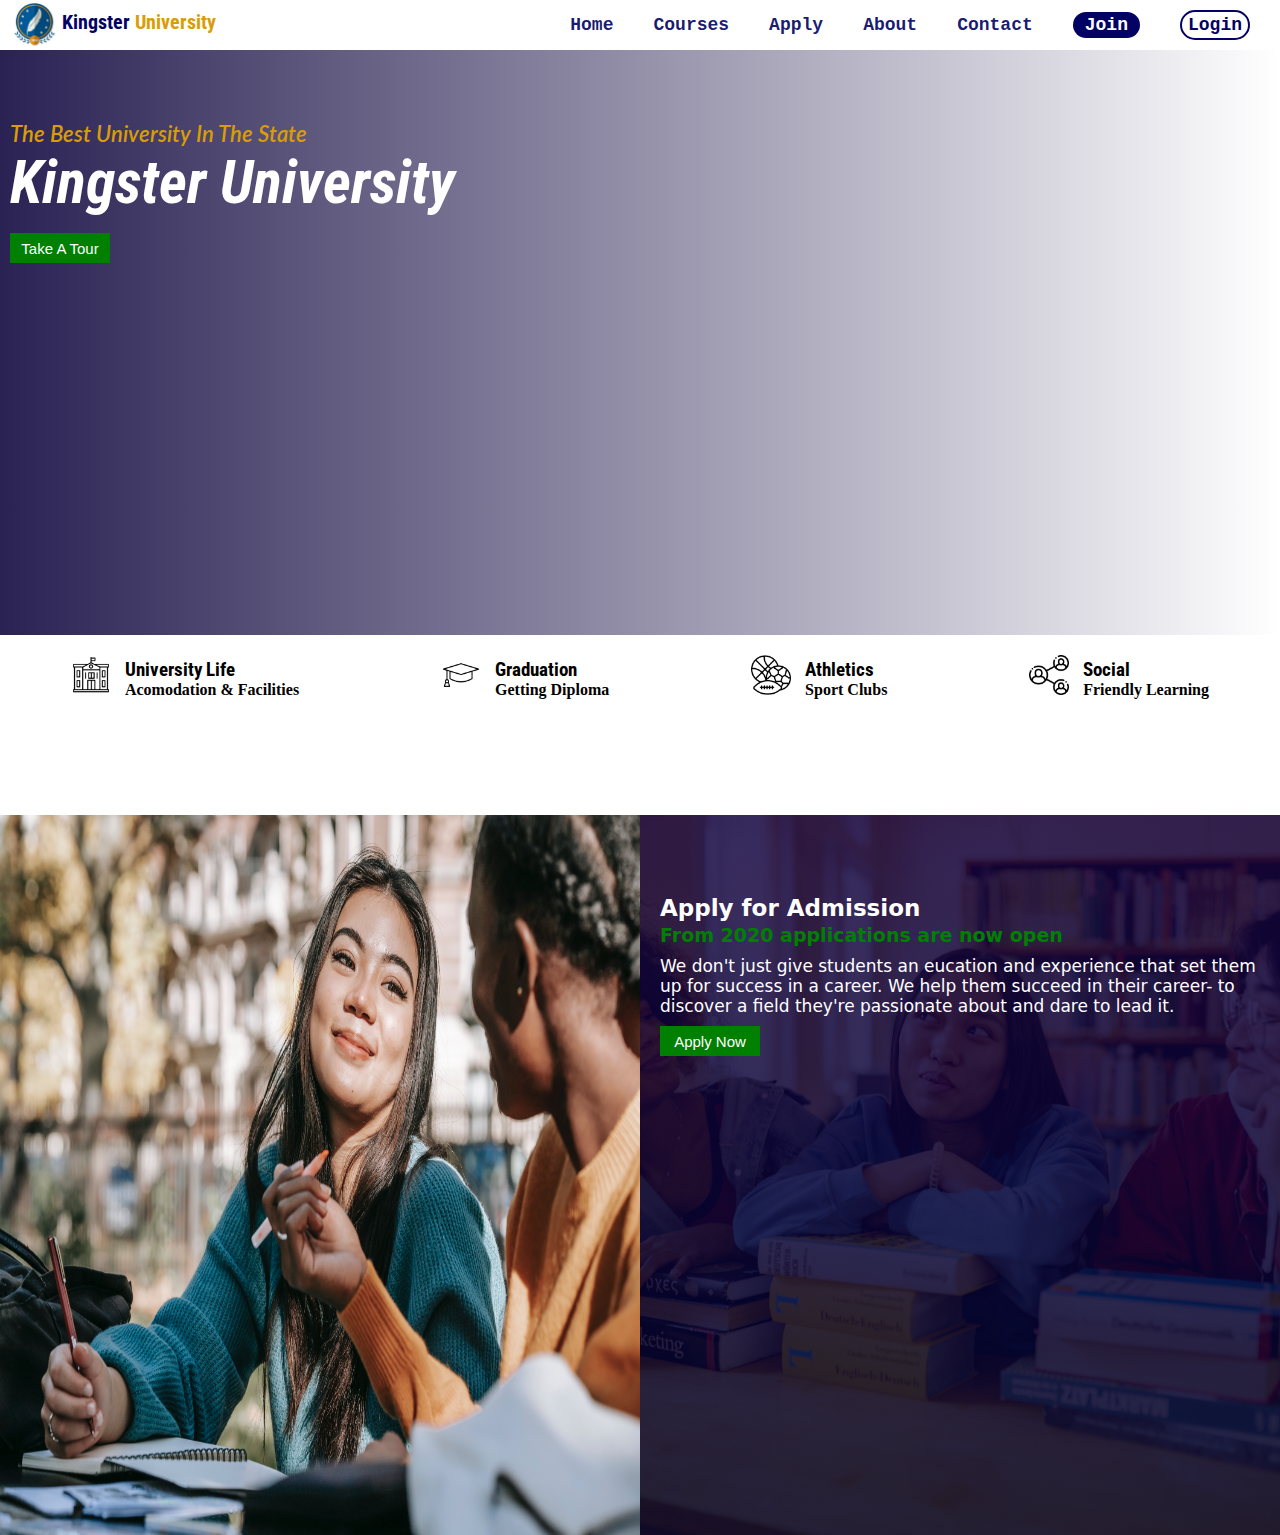
==== index.html @ e46f1d53 "added some files" ====
<!DOCTYPE html>
<html lang="en">
<head></head>
    <meta charset="UTF-8">
    <meta http-equiv="X-UA-Compatible" content="IE=edge">
    <meta name="viewport" content="width=device-width, initial-scale=1.0">
    <link rel="stylesheet" href="./assets/css/main.css">
    <title>Kingster University</title>
</head>
<body>
    <div class="container">
        <div class="nav-bar">
            <div class="secondary-nav-bar">
                <ul class="secondary-links">
                    
                </ul>
                <ul class="primary-links">

                </ul>
            </div>

            <div class="primary-nav-bar">
                <div class="logo">
                    <img src="./assets/images/66467-OC1Z3T-562_1676535539603.jpg" alt="">
                    <h3>
                        Kingster <span>University</span>
                    </h3>
                </div>
                <button  id="opn-btn">
                    <img src="./assets/images/open.png" onclick="opn()"  alt="">
                </button>

                <div class="nav-links">
                    <button   id="x-btn">
                        <img src="./assets/images/close.png" onclick="cls()" alt="">
                    </button>
                    <li><a href="index.html">Home</a></li>
                    <li><a href="">Courses</a></li>
                    <li><a href="apply.html">Apply</a></li>
                    <li><a href="about.html">About</a></li>
                    <li><a href="contact.html">Contact</a></li>
                    <li id="join-btn"><a href="join.html">Join</a></li>
                    <li id="login-btn"><a href="login.html">Login</a></li>
                </div>
            </div>
        </div>

        <div class="main-uni">
            <div class="uni-intro">
                <h3>the best university in the state</h3>
                <h1>Kingster University</h1>
                <form action="tour.html">
                    <button>Take A Tour</button>
                </form>
            </div>
    
            <div class="uni-features">
                <div class="features">
                    <img src="./assets/images/university.png" alt="">
                    <div class="feature-text">
                        <h3>University Life</h3>
                        <h4>Acomodation & Facilities</h4>
                    </div>
                </div>
                <div class="features">
                    <img src="./assets/images/education.png" alt="">
                    <div class="feature-text">
                        <h3>Graduation</h3>
                        <h4>Getting Diploma</h4>
                    </div>
                </div>
                <div class="features">
                    <img src="./assets/images/sports.png" alt="">
                    <div class="feature-text">
                        <h3>Athletics</h3>
                        <h4>Sport Clubs</h4>
                    </div>
                </div>
                <div class="features">
                    <img src="./assets/images/network.png" alt="">
                    <div class="feature-text">
                        <h3>Social</h3>
                        <h4>Friendly Learning</h4>
                    </div>
                </div>
    
                
            </div>

            <div class="apply-admission">
                <img src="./assets/images/pexels-charlotte-may-5966011.jpg" alt="">
                <div class="admission-text">
                    <h2>Apply for Admission</h2>
                    <h3>
                        From 2020 applications are now open
                    </h3>
                    <p>
                    We don't just give students an eucation and experience that set them up for success in a career.
                    We help them succeed in their career- to discover a field they're passionate about and dare to lead it.
                    </p>
                    <form action="appply.html">
                        <button>Apply Now</button>
                    </form>
                </div>
            </div>
        </div>
       
    </div>
    <script>
        var navLinks = 
        document.getElementsByClassName('nav-links');
        var closeBtn =
        document.getElementById('x-btn');
        var openBtn =
        document.getElementById('opn-btn');
        openBtn.addEventListener('click',()=>{navLinks[0].style.right ='0';})
        closeBtn.addEventListener('click',()=>{navLinks[0].style.right ='-200px';})
    </script>
</body>
</html>
---- assets/css/main.css ----
@import url('https://fonts.googleapis.com/css2?family=Lato&family=Roboto+Condensed:ital@0;1&display=swap');
*{
    margin: 0;
    padding:0;
    box-sizing: border-box;
}
.primary-nav-bar{
    display: flex;
    position: relative;
    justify-content: space-between;
    align-items: center;
}
.primary-nav-bar .nav-links{
    padding:0 10px;
    display: flex;
}
.nav-links li{
    list-style-type: none;
    margin: 0 20px;
}
.nav-links li a{
    text-decoration: none;
    font-family: monospace;
    font-size: 18px;
    color: rgba(3, 5, 100, 0.918);
    font-weight: 600;
}
#opn-btn{
    width: 100px;
    height: 20px;
    display: none;
}
#x-btn{
    width: 100px;
    height: 20px;
    display: none;
}
.logo h3{
    font-family: 'Roboto Condensed';
    padding:10px 2px;
    color: rgb(2, 2, 100);
    font-size: 20px;
}
.logo img{
    height: 50px;
    padding: 2px;
    width: 50px;
}
.logo{
    display: flex;
    padding:0 10px;
}
.logo span{
    color: rgb(217, 157, 6);
}
#login-btn a{
    border-radius: 20px;
    color: rgb(2, 2, 100);
    padding: 3px 6px;
    border: 2px solid rgb(2, 2, 100);
} 
#join-btn a{
    border-radius: 20px;
    color: #fff;
    padding: 3px 12px;
    background: rgb(2, 2, 100);
}
.uni-intro h1{
    font-family: 'Lato';
    font-style: italic;
    color:#fff;
    font-size: 40px;
}
.uni-intro h1{
    font-family: 'Lato';
    font-style: italic;
    color:#fff;
    font-size: 60px;
}
.uni-intro h3{
    font-family: 'Lato';
    font-style: italic;
    color:#fff;
    font-size: 22px;
    font-weight: 200;
}
.feature-text h3{
    font-family: 'Lato';
    font-family: 'Roboto Condensed';
}
.uni-intro button{
    color: #fff;
    font-size: 15px;
    height: 30px;
    border: none;
    background-color: green;
    width: 100px;
}

.uni-intro{
    background: 
      linear-gradient(
        to right,
        rgba(10, 1, 58, 0.872), rgb(0 0 0 / 0)
      ), url('../images/pexels-ivan-samkov-5676744.jpg')
    ;
    background-repeat: no-repeat;
    background-size: cover;
    height: 65vh;
    background-position: center;
    padding: 70px 10px;
}
.uni-intro h3 {
    color: rgb(217, 157, 6);
    text-transform: capitalize;
    font-weight: 600;
}
.uni-intro h1{
    margin: 0 0 15px 0;   
    font-family: 'Roboto Condensed';
}
.uni-features{
    display: flex;
    padding: 20px 0;
    height: 20vh;
    width: 100%;
    justify-content: space-around;   
}
.uni-features img{
    height: 40px;
    width: 40px;
}
.feature-text{
    display: inline-block;   
    padding: 0 0 0 10px;
}
.apply-admission{
    display: flex;
    width: 100%;
}
.apply-admission img{
    height: 80vh;
    width: 50%;
}
.admission-text{
    width: 50%;  
    background-image:linear-gradient(0deg, rgba(1, 5, 45, 0.838), rgba(20, 3, 63, 0.837)), url('../images/pexels-yan-krukau-8199602.jpg');
    background-position: center;
    background-repeat: no-repeat;
    background-size: cover;
    padding: 80px 20px;
}
.admission-text h2{
    font-family: 'Lato';
    font-size: 23px;
    color: #fff;
    font-family: system-ui, -apple-system, BlinkMacSystemFont, 'Segoe UI', Roboto, Oxygen, Ubuntu, Cantarell, 'Open Sans', 'Helvetica Neue', sans-serif;
    margin:0 0 3px 0 ;
}
.admission-text h3{
    font-size: 19px;
    font-family: system-ui, -apple-system, BlinkMacSystemFont, 'Segoe UI', Roboto, Oxygen, Ubuntu, Cantarell, 'Open Sans', 'Helvetica Neue', sans-serif;
    margin:0 0 10px 0 ;
    color: green;
} 
.main-uni{
    width: 100%; 
}
.admission-text p{
    color: #fff;
    font-size: 17px;
    font-family: system-ui, -apple-system, BlinkMacSystemFont, 'Segoe UI', Roboto, Oxygen, Ubuntu, Cantarell, 'Open Sans', 'Helvetica Neue', sans-serif;
    margin:0 0 10px 0 ; 
}
.admission-text button{
    color: #fff;
    font-size: 15px;
    height: 30px;
    border: none;
    background-color: green;
    width: 100px;
}


@media only screen and (max-width:600px){
    .primary-nav-bar .nav-links{
        display: block;
    }
    .nav-links{
        background-color: rgb(2, 2, 63);
        transition: 1.2s;
        position: fixed;
        top: 0;
        width: 200px;
        text-align: center;
        right: -200px;
        padding: 2.7em 1em;
        height: 350px;
        overflow: auto;
        z-index: 2;
    }
    .nav-links li a{
        margin: 20px 0;
        display: block;
        text-align: center;
        color: #fff;
        background-color:transparent;
    }
    #login-btn a{
        border-radius: 20px;
        color: #fff;
        padding: 3px 6px;
        border: 2px solid rgb(2, 2, 100);
    } 
    #opn-btn{
        width: 50px;
        height: 20px;
        background-color:transparent;
        display: block;
        border: none;
        margin:5px 0;
        position: absolute;
        right: 0;    
    }
    #x-btn img{
        height: 25px;
        width: 30px;
        border-radius: 50%;
        background-color:transparent;
    }
    #opn-btn img{
        z-index: 1;
        height: 30px;
        width: 30px;
    }
    #x-btn{
        width: 50px;
        height: 20px;
        display: block;
        position: absolute;
        border: none;
        right: 10px;
        background-color:transparent;
        top: 10px;
    }
    .uni-intro h3 {
        text-transform: capitalize;
        font-size: 20px;
    }
    .container{
        width: 100%;

    }
    .uni-intro{
    padding: 40px 10px;
    height: 200px;
    }
    .uni-intro h1{
        font-size: 30px;
        margin: 0 0 15px 0;   
        font-family: 'Roboto Condensed';
    }
    .features{
        text-align: center;
        display: none;
        padding: 0 20px;
    }
    .main-uni{
        width: 100%;
    }
    .feature-text h4{
        display: none;
    }
    .feature-text h3{
        display: block;
        display: none;
        font-size: 17px;
    }
    .uni-features{
        display: none;
    }
    .apply-admission{
        display: block;
    }
    .apply-admission img{
        width: 100%;
        height: 200px;
    }
    .admission-text{
        background-image:linear-gradient(0deg, rgba(1, 5, 45, 0.838), rgba(20, 3, 63, 0.837)), url('../images/pexels-yan-krukau-8199602.jpg');
        background-position: center;
        background-repeat: no-repeat;
        height: 300px;
        background-size: cover;
        padding: 20px 20px;
        display: block;
        text-align: center;
        width: 100%;
    }
}
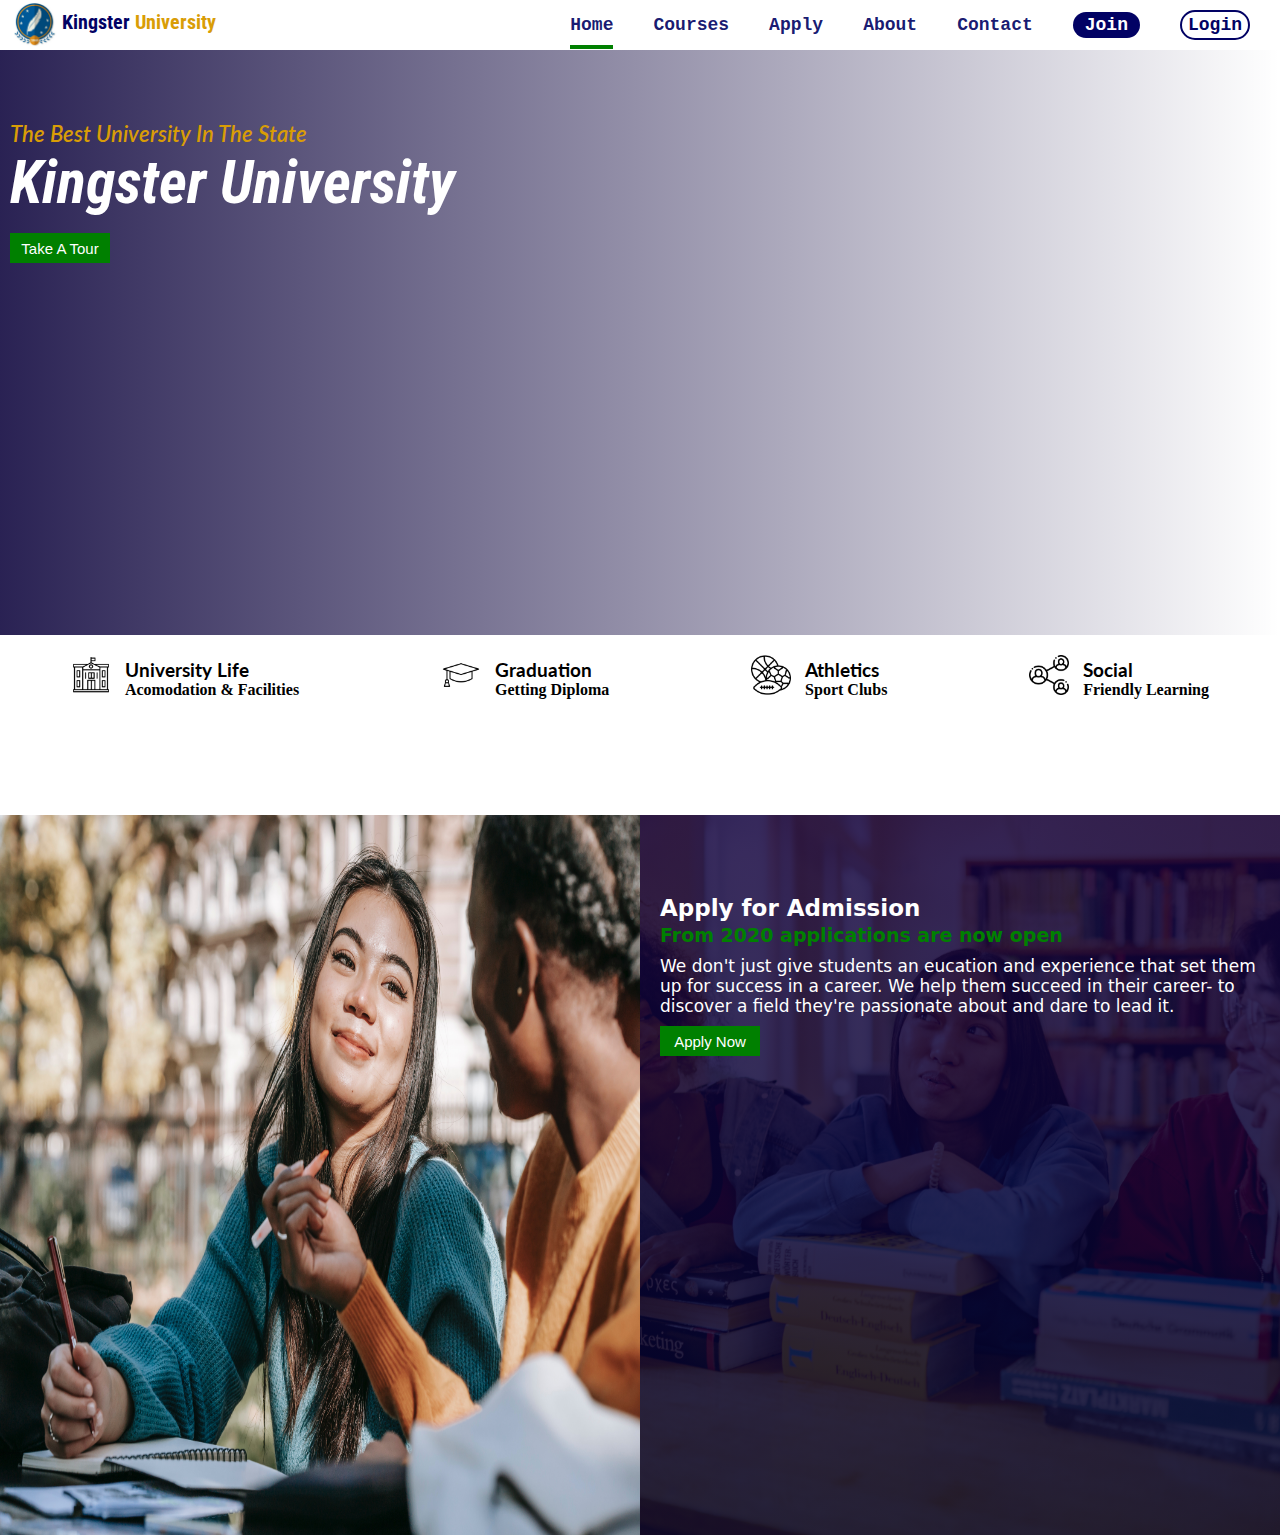
==== commit 56798421: "added some files" ====
--- a/index.html
+++ b/index.html
@@ -34,8 +34,8 @@
                     <button   id="x-btn">
                         <img src="./assets/images/close.png" onclick="cls()" alt="">
                     </button>
-                    <li><a href="index.html">Home</a></li>
-                    <li><a href="">Courses</a></li>
+                    <li><a class="active" href="index.html">Home</a></li>
+                    <li><a href="courses.html">Courses</a></li>
                     <li><a href="apply.html">Apply</a></li>
                     <li><a href="about.html">About</a></li>
                     <li><a href="contact.html">Contact</a></li>
--- a/assets/css/main.css
+++ b/assets/css/main.css
@@ -17,6 +17,17 @@
 .nav-links li{
     list-style-type: none;
     margin: 0 20px;
+    position: relative;
+
+}
+ .active::after{
+    content: "";
+    position: absolute;
+    bottom: -14px;
+    right: 0px;
+    height: 4px;
+    width: 100%;
+    background-color: green;
 }
 .nav-links li a{
     text-decoration: none;
@@ -86,7 +97,6 @@
 }
 .feature-text h3{
     font-family: 'Lato';
-    font-family: 'Roboto Condensed';
 }
 .uni-intro button{
     color: #fff;
@@ -297,4 +307,7 @@
         text-align: center;
         width: 100%;
     }
+    .active::after{
+      display: none;
+    }
 }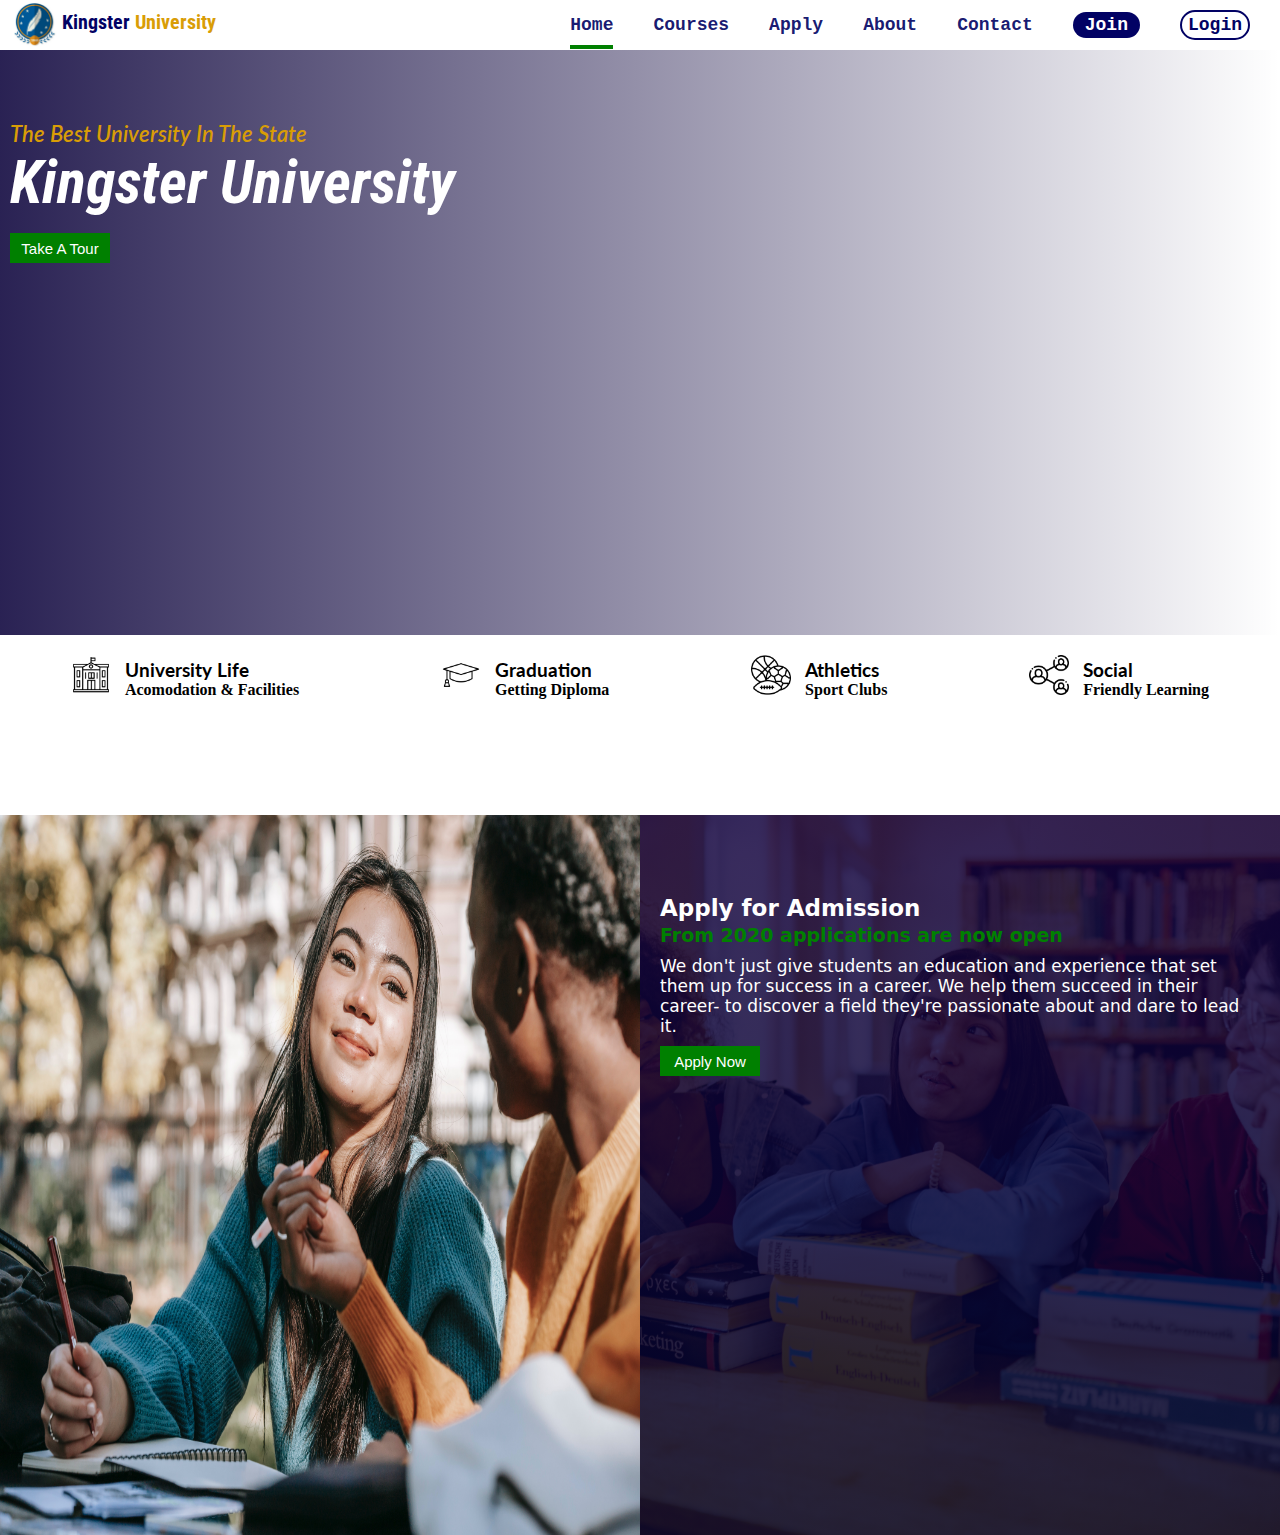
==== commit 99d56b0a: "edited some errors" ====
--- a/index.html
+++ b/index.html
@@ -34,13 +34,13 @@
                     <button   id="x-btn">
                         <img src="./assets/images/close.png" onclick="cls()" alt="">
                     </button>
-                    <li><a class="active" href="index.html">Home</a></li>
-                    <li><a href="courses.html">Courses</a></li>
-                    <li><a href="apply.html">Apply</a></li>
-                    <li><a href="about.html">About</a></li>
-                    <li><a href="contact.html">Contact</a></li>
-                    <li id="join-btn"><a href="join.html">Join</a></li>
-                    <li id="login-btn"><a href="login.html">Login</a></li>
+                    <li><a class="active" href="./index.html">Home</a></li>
+                    <li><a href="./courses.html">Courses</a></li>
+                    <li><a href="./apply.html">Apply</a></li>
+                    <li><a href="./about.html">About</a></li>
+                    <li><a href="./contact.html">Contact</a></li>
+                    <li id="join-btn"><a href="./join.html">Join</a></li>
+                    <li id="login-btn"><a href="./login.html">Login</a></li>
                 </div>
             </div>
         </div>
@@ -49,7 +49,7 @@
             <div class="uni-intro">
                 <h3>the best university in the state</h3>
                 <h1>Kingster University</h1>
-                <form action="tour.html">
+                <form action="./tour.html">
                     <button>Take A Tour</button>
                 </form>
             </div>
@@ -95,10 +95,10 @@
                         From 2020 applications are now open
                     </h3>
                     <p>
-                    We don't just give students an eucation and experience that set them up for success in a career.
+                    We don't just give students an education and experience that set them up for success in a career.
                     We help them succeed in their career- to discover a field they're passionate about and dare to lead it.
                     </p>
-                    <form action="appply.html">
+                    <form action="./appply.html">
                         <button>Apply Now</button>
                     </form>
                 </div>
